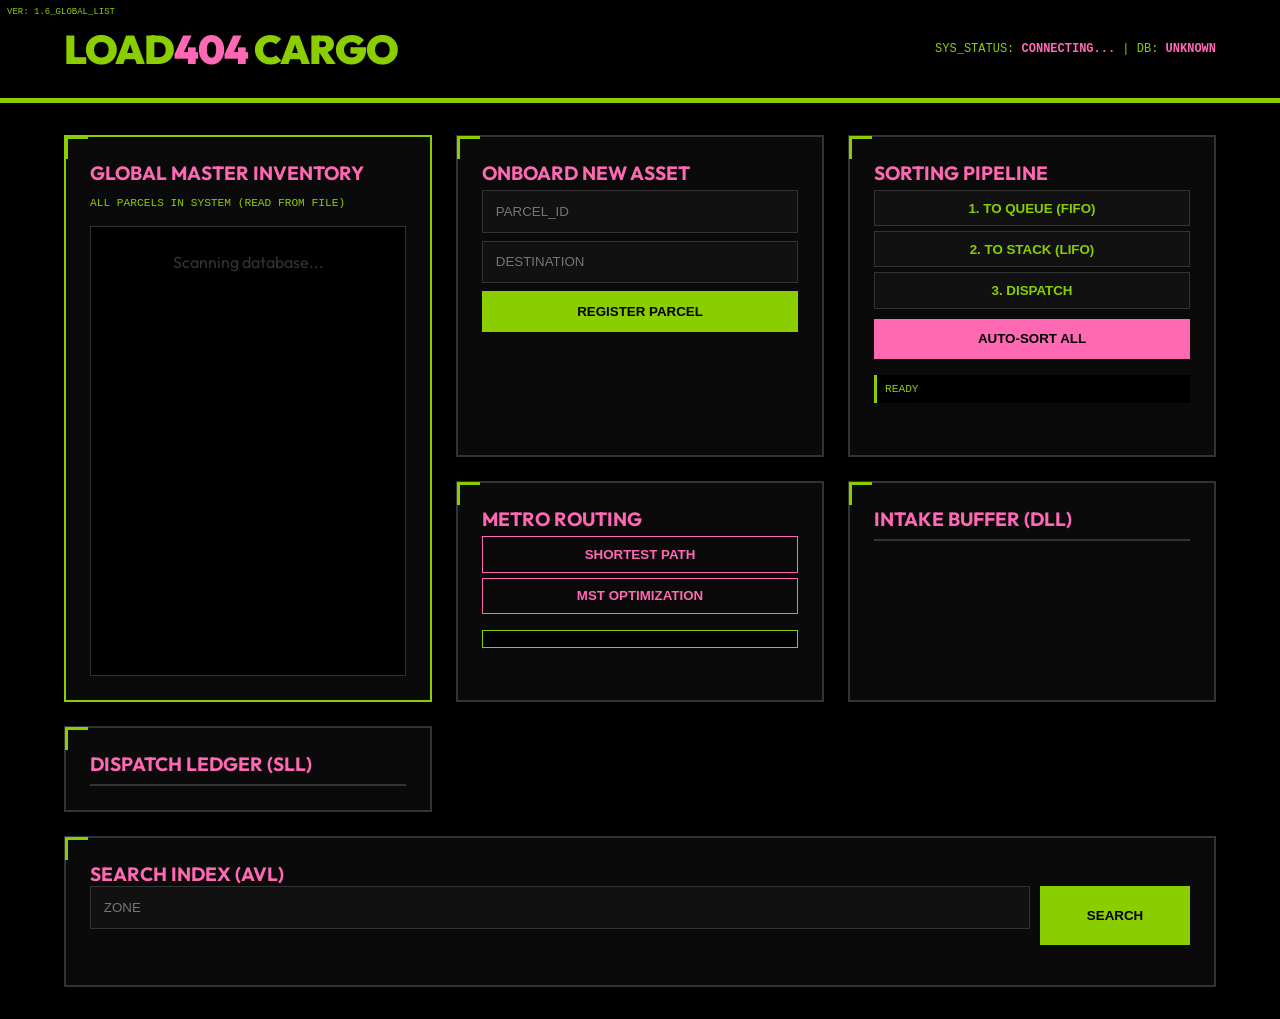
==== src/main/resources/public/index.html @ 56e21a54 "V1.6: Global Inventory Panel + Absolute Routing Fixes" ====
<!DOCTYPE html>
<html lang="en">
<head>
    <meta charset="UTF-8">
    <meta name="viewport" content="width=device-width, initial-scale=1.0">
    <title>V1.6 | LOAD404 CARGO OPERATIONS</title>
    <link href="https://fonts.googleapis.com/css2?family=Outfit:wght@400;900&family=JetBrains+Mono:wght@400;700&display=swap" rel="stylesheet">
    <link rel="stylesheet" href="style.css?v=1.6">
</head>
<body style="background:#000; color:#fff; font-family:'Outfit', sans-serif;">
    <div id="ver-tag" style="position:fixed; top:5px; left:5px; color:#8ACE00; font-family:monospace; font-size:9px; z-index:10000; background:#000; padding:2px;">VER: 1.6_GLOBAL_LIST</div>
    
    <header style="border-bottom: 5px solid #8ACE00; background:#000; padding: 1.5rem 5%; display:flex; justify-content:space-between; align-items:center;">
        <div class="logo" style="font-size:2.5rem; font-weight:900; color:#8ACE00;">LOAD<span style="color:#FF69B4;">404</span> CARGO</div>
        <div id="system-health" style="font-family:monospace; font-size:12px; color:#8ACE00;">
            SYS_STATUS: <b id="health-status" style="color:#FF69B4;">CONNECTING...</b> | 
            DB: <b id="health-file" style="color:#FF69B4;">UNKNOWN</b>
        </div>
    </header>

    <div id="toast-container" style="position:fixed; bottom:20px; right:20px; z-index:10000; display:flex; flex-direction:column; gap:10px;"></div>
    
    <main style="padding: 2rem 5%;">
        <div class="grid-container" style="display:grid; grid-template-columns: repeat(auto-fit, minmax(320px, 1fr)); gap:1.5rem;">
            
            <!-- Global Parcel List (NEW) -->
            <section class="panel" style="background:#0a0a0a; border: 2px solid #8ACE00; padding:1.5rem; grid-row: span 2;">
                <div class="panel-header">
                    <h2 style="color:#FF69B4; text-transform:uppercase; margin-bottom:5px; font-size:1.2rem;">Global Master Inventory</h2>
                    <span style="color:#8ACE00; font-family:monospace; font-size:0.7rem;">ALL PARCELS IN SYSTEM (READ FROM FILE)</span>
                </div>
                <div id="global-parcel-list" style="margin-top:1rem; height:450px; overflow-y:scroll; border:1px solid #333; background:#000; padding:5px;">
                    <div style="color:#333; text-align:center; margin-top:20px;">Scanning database...</div>
                </div>
            </section>

            <!-- Registration -->
            <section class="panel" style="background:#0a0a0a; border: 2px solid #333; padding:1.5rem;">
                <div class="panel-header">
                    <h2 style="color:#FF69B4; text-transform:uppercase; margin-bottom:5px; font-size:1.2rem;">Onboard New Asset</h2>
                </div>
                <input type="text" id="shipId" placeholder="PARCEL_ID" style="width:100%; background:#111; border:1px solid #333; padding:0.8rem; color:#fff; margin-bottom:0.5rem;">
                <input type="text" id="address" placeholder="DESTINATION" style="width:100%; background:#111; border:1px solid #333; padding:0.8rem; color:#fff; margin-bottom:0.5rem;">
                <button onclick="addShipment()" style="width:100%; background:#8ACE00; color:#000; padding:0.8rem; font-weight:900; border:none; cursor:pointer;">REGISTER PARCEL</button>
            </section>

            <!-- Pipeline -->
            <section class="panel" style="background:#0a0a0a; border: 2px solid #333; padding:1.5rem;">
                <div class="panel-header">
                    <h2 style="color:#FF69B4; text-transform:uppercase; margin-bottom:5px; font-size:1.2rem;">Sorting Pipeline</h2>
                </div>
                <div style="display:flex; flex-direction:column; gap:5px;">
                    <button onclick="step1()" style="background:#111; color:#8ACE00; border:1px solid #333; padding:0.6rem; cursor:pointer;">1. TO QUEUE (FIFO)</button>
                    <button onclick="step2()" style="background:#111; color:#8ACE00; border:1px solid #333; padding:0.6rem; cursor:pointer;">2. TO STACK (LIFO)</button>
                    <button onclick="step3()" style="background:#111; color:#8ACE00; border:1px solid #333; padding:0.6rem; cursor:pointer;">3. DISPATCH</button>
                    <button onclick="processAll()" style="background:#FF69B4; color:#000; border:none; padding:0.8rem; cursor:pointer; font-weight:900; margin-top:5px;">AUTO-SORT ALL</button>
                </div>
                <div id="pipeline-output" style="background:#000; color:#8ACE00; padding:0.5rem; margin-top:1rem; border-left:3px solid #8ACE00; font-family:monospace; font-size:0.7rem;">READY</div>
            </section>

            <!-- Routing -->
            <section class="panel" style="background:#0a0a0a; border: 2px solid #333; padding:1.5rem;">
                <div class="panel-header">
                    <h2 style="color:#FF69B4; text-transform:uppercase; margin-bottom:5px; font-size:1.2rem;">Metro Routing</h2>
                </div>
                <button onclick="getShortestPath()" style="width:100%; background:transparent; color:#FF69B4; border:1px solid #FF69B4; padding:0.6rem; margin-bottom:5px; cursor:pointer;">SHORTEST PATH</button>
                <button onclick="getMST()" style="width:100%; background:transparent; color:#FF69B4; border:1px solid #FF69B4; padding:0.6rem; cursor:pointer;">MST OPTIMIZATION</button>
                <div class="code-output" id="route-output" style="background:#000; color:#8ACE00; padding:0.5rem; border:1px solid #8ACE00; margin-top:1rem; font-family:monospace; font-size:0.6rem; white-space:pre-wrap;"></div>
            </section>

            <!-- Buffer List -->
            <section class="panel" style="background:#0a0a0a; border: 2px solid #333; padding:1.5rem;">
                <h2 style="color:#FF69B4; text-transform:uppercase; font-size:1.2rem;">Intake Buffer (DLL)</h2>
                <div class="log-container" id="buffer-log" style="margin-top:0.5rem; max-height:150px; overflow-y:auto; background:#000;"></div>
            </section>

            <!-- Operations Ledger -->
            <section class="panel" style="background:#0a0a0a; border: 2px solid #333; padding:1.5rem;">
                <h2 style="color:#FF69B4; text-transform:uppercase; font-size:1.2rem;">Dispatch Ledger (SLL)</h2>
                <div class="audit-list" id="audit-log" style="margin-top:0.5rem; max-height:150px; overflow-y:auto; background:#000;"></div>
            </section>

            <!-- Directory -->
            <section class="panel full-width" style="grid-column: 1 / -1; background:#0a0a0a; border: 2px solid #333; padding:1.5rem;">
                <h2 style="color:#FF69B4; text-transform:uppercase; font-size:1.2rem;">Search Index (AVL)</h2>
                <div style="display:flex; gap:10px;">
                    <input type="text" id="search-query" placeholder="ZONE" style="flex:1; background:#111; border:1px solid #333; padding:0.8rem; color:#fff;">
                    <button onclick="searchAddress()" style="width:150px; background:#8ACE00; color:#000; border:none; font-weight:900; cursor:pointer;">SEARCH</button>
                </div>
                <div id="search-output" style="margin-top:1rem; color:#8ACE00; font-family:monospace; font-weight:700;"></div>
            </section>
        </div>
    </main>

    <script src="app.js?v=1.6"></script>
</body>
</html>
---- src/main/resources/public/style.css ----
:root {
    --bg-color: #000000;
    --panel-bg: rgba(15, 15, 15, 0.9);
    --brat-green: #8ACE00;
    --barbie-pink: #FF69B4;
    --text-primary: #ffffff;
    --text-secondary: #cccccc;
    --border-color: #333333;
}

* {
    margin: 0;
    padding: 0;
    box-sizing: border-box;
}

body {
    background-color: var(--bg-color);
    color: var(--text-primary);
    font-family: 'Outfit', sans-serif;
    min-height: 100vh;
    overflow-x: hidden;
}

header {
    padding: 2rem 5%;
    display: flex;
    justify-content: space-between;
    align-items: center;
    border-bottom: 2px solid var(--brat-green);
    background: #000;
}

.logo {
    font-size: 1.8rem;
    font-weight: 900;
    letter-spacing: -1px;
    color: var(--brat-green);
    text-transform: uppercase;
}

.logo span {
    color: var(--barbie-pink);
}

main {
    padding: 2rem 5%;
}

.grid-container {
    display: grid;
    grid-template-columns: repeat(auto-fit, minmax(400px, 1fr));
    gap: 2rem;
}

.panel {
    background: var(--panel-bg);
    border: 1px solid var(--border-color);
    padding: 2rem;
    border-radius: 0; /* Industrial look */
    position: relative;
}

.panel::before {
    content: '';
    position: absolute;
    top: -1px;
    left: -1px;
    width: 20px;
    height: 20px;
    border-top: 3px solid var(--brat-green);
    border-left: 3px solid var(--brat-green);
}

.panel-header h2 {
    color: var(--barbie-pink);
    text-transform: uppercase;
    font-size: 1.4rem;
    margin-bottom: 0.5rem;
}

.subtext {
    font-family: 'JetBrains Mono', monospace;
    font-size: 0.8rem;
    color: var(--brat-green);
}

input {
    width: 100%;
    background: #111;
    border: 1px solid var(--border-color);
    padding: 1rem;
    color: white;
    margin-bottom: 1rem;
    outline: none;
}

input:focus {
    border-color: var(--brat-green);
}

button {
    width: 100%;
    padding: 1rem;
    font-weight: 800;
    text-transform: uppercase;
    cursor: pointer;
    border: none;
    transition: 0.2s;
}

.btn-primary {
    background: var(--brat-green);
    color: black;
}

.btn-primary:hover {
    background: white;
    box-shadow: 0 0 20px var(--brat-green);
}

.btn-secondary {
    background: black;
    color: var(--barbie-pink);
    border: 1px solid var(--barbie-pink);
    margin-top: 10px;
}

.btn-secondary:hover {
    background: var(--barbie-pink);
    color: black;
}

.btn-step {
    background: #222;
    color: var(--brat-green);
    border: 1px solid var(--border-color);
    margin-bottom: 5px;
}

.btn-step:hover {
    border-color: var(--brat-green);
    color: white;
}

.log-container, .audit-list {
    margin-top: 1rem;
    max-height: 200px;
    overflow-y: auto;
    border: 1px solid var(--border-color);
    background: #050505;
}

.item-card {
    padding: 10px;
    border-bottom: 1px solid #222;
    display: flex;
    justify-content: space-between;
    font-family: 'JetBrains Mono', monospace;
    font-size: 0.9rem;
}

.item-card span:first-child { color: var(--brat-green); }
.item-card span:last-child { color: var(--barbie-pink); }

.code-output {
    background: #000;
    padding: 1rem;
    border: 1px solid var(--brat-green);
    color: var(--brat-green);
    font-family: 'JetBrains Mono', monospace;
}

#toast-container {
    position: fixed;
    bottom: 20px;
    right: 20px;
    z-index: 10000;
}

.toast {
    background: var(--bg-color);
    border: 2px solid var(--brat-green);
    color: var(--brat-green);
    padding: 1rem 2rem;
    margin-top: 10px;
    font-weight: 900;
    text-transform: uppercase;
    animation: pop 0.3s cubic-bezier(0.175, 0.885, 0.32, 1.275);
}

.toast.failed {
    border-color: var(--barbie-pink);
    color: var(--barbie-pink);
}

@keyframes pop {
    0% { transform: scale(0.5); opacity: 0; }
    100% { transform: scale(1); opacity: 1; }
}
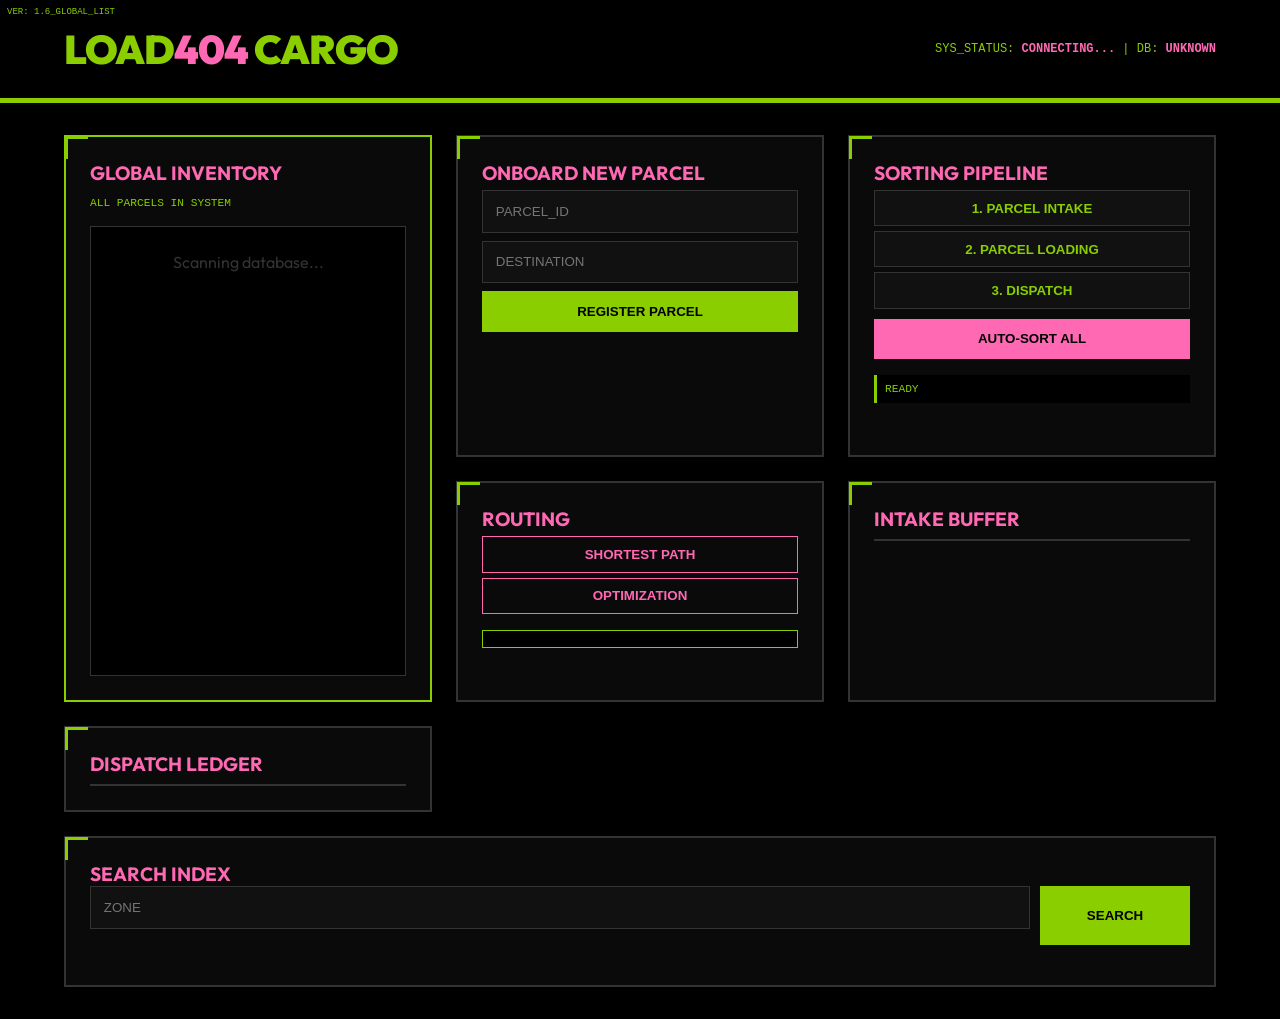
==== commit bdb3f371: "Update inventory and parcel onboarding terminology" ====
--- a/src/main/resources/public/index.html
+++ b/src/main/resources/public/index.html
@@ -26,8 +26,8 @@
             <!-- Global Parcel List (NEW) -->
             <section class="panel" style="background:#0a0a0a; border: 2px solid #8ACE00; padding:1.5rem; grid-row: span 2;">
                 <div class="panel-header">
-                    <h2 style="color:#FF69B4; text-transform:uppercase; margin-bottom:5px; font-size:1.2rem;">Global Master Inventory</h2>
-                    <span style="color:#8ACE00; font-family:monospace; font-size:0.7rem;">ALL PARCELS IN SYSTEM (READ FROM FILE)</span>
+                    <h2 style="color:#FF69B4; text-transform:uppercase; margin-bottom:5px; font-size:1.2rem;">Global Inventory</h2>
+                    <span style="color:#8ACE00; font-family:monospace; font-size:0.7rem;">ALL PARCELS IN SYSTEM </span>
                 </div>
                 <div id="global-parcel-list" style="margin-top:1rem; height:450px; overflow-y:scroll; border:1px solid #333; background:#000; padding:5px;">
                     <div style="color:#333; text-align:center; margin-top:20px;">Scanning database...</div>
@@ -37,7 +37,7 @@
             <!-- Registration -->
             <section class="panel" style="background:#0a0a0a; border: 2px solid #333; padding:1.5rem;">
                 <div class="panel-header">
-                    <h2 style="color:#FF69B4; text-transform:uppercase; margin-bottom:5px; font-size:1.2rem;">Onboard New Asset</h2>
+                    <h2 style="color:#FF69B4; text-transform:uppercase; margin-bottom:5px; font-size:1.2rem;">Onboard New Parcel</h2>
                 </div>
                 <input type="text" id="shipId" placeholder="PARCEL_ID" style="width:100%; background:#111; border:1px solid #333; padding:0.8rem; color:#fff; margin-bottom:0.5rem;">
                 <input type="text" id="address" placeholder="DESTINATION" style="width:100%; background:#111; border:1px solid #333; padding:0.8rem; color:#fff; margin-bottom:0.5rem;">
@@ -50,8 +50,8 @@
                     <h2 style="color:#FF69B4; text-transform:uppercase; margin-bottom:5px; font-size:1.2rem;">Sorting Pipeline</h2>
                 </div>
                 <div style="display:flex; flex-direction:column; gap:5px;">
-                    <button onclick="step1()" style="background:#111; color:#8ACE00; border:1px solid #333; padding:0.6rem; cursor:pointer;">1. TO QUEUE (FIFO)</button>
-                    <button onclick="step2()" style="background:#111; color:#8ACE00; border:1px solid #333; padding:0.6rem; cursor:pointer;">2. TO STACK (LIFO)</button>
+                    <button onclick="step1()" style="background:#111; color:#8ACE00; border:1px solid #333; padding:0.6rem; cursor:pointer;">1. PARCEL INTAKE</button>
+                    <button onclick="step2()" style="background:#111; color:#8ACE00; border:1px solid #333; padding:0.6rem; cursor:pointer;">2. PARCEL LOADING</button>
                     <button onclick="step3()" style="background:#111; color:#8ACE00; border:1px solid #333; padding:0.6rem; cursor:pointer;">3. DISPATCH</button>
                     <button onclick="processAll()" style="background:#FF69B4; color:#000; border:none; padding:0.8rem; cursor:pointer; font-weight:900; margin-top:5px;">AUTO-SORT ALL</button>
                 </div>
@@ -61,28 +61,28 @@
             <!-- Routing -->
             <section class="panel" style="background:#0a0a0a; border: 2px solid #333; padding:1.5rem;">
                 <div class="panel-header">
-                    <h2 style="color:#FF69B4; text-transform:uppercase; margin-bottom:5px; font-size:1.2rem;">Metro Routing</h2>
+                    <h2 style="color:#FF69B4; text-transform:uppercase; margin-bottom:5px; font-size:1.2rem;">Routing</h2>
                 </div>
                 <button onclick="getShortestPath()" style="width:100%; background:transparent; color:#FF69B4; border:1px solid #FF69B4; padding:0.6rem; margin-bottom:5px; cursor:pointer;">SHORTEST PATH</button>
-                <button onclick="getMST()" style="width:100%; background:transparent; color:#FF69B4; border:1px solid #FF69B4; padding:0.6rem; cursor:pointer;">MST OPTIMIZATION</button>
+                <button onclick="getMST()" style="width:100%; background:transparent; color:#FF69B4; border:1px solid #FF69B4; padding:0.6rem; cursor:pointer;">OPTIMIZATION</button>
                 <div class="code-output" id="route-output" style="background:#000; color:#8ACE00; padding:0.5rem; border:1px solid #8ACE00; margin-top:1rem; font-family:monospace; font-size:0.6rem; white-space:pre-wrap;"></div>
             </section>
 
             <!-- Buffer List -->
             <section class="panel" style="background:#0a0a0a; border: 2px solid #333; padding:1.5rem;">
-                <h2 style="color:#FF69B4; text-transform:uppercase; font-size:1.2rem;">Intake Buffer (DLL)</h2>
+                <h2 style="color:#FF69B4; text-transform:uppercase; font-size:1.2rem;">Intake Buffer</h2>
                 <div class="log-container" id="buffer-log" style="margin-top:0.5rem; max-height:150px; overflow-y:auto; background:#000;"></div>
             </section>
 
             <!-- Operations Ledger -->
             <section class="panel" style="background:#0a0a0a; border: 2px solid #333; padding:1.5rem;">
-                <h2 style="color:#FF69B4; text-transform:uppercase; font-size:1.2rem;">Dispatch Ledger (SLL)</h2>
+                <h2 style="color:#FF69B4; text-transform:uppercase; font-size:1.2rem;">Dispatch Ledger </h2>
                 <div class="audit-list" id="audit-log" style="margin-top:0.5rem; max-height:150px; overflow-y:auto; background:#000;"></div>
             </section>
 
             <!-- Directory -->
             <section class="panel full-width" style="grid-column: 1 / -1; background:#0a0a0a; border: 2px solid #333; padding:1.5rem;">
-                <h2 style="color:#FF69B4; text-transform:uppercase; font-size:1.2rem;">Search Index (AVL)</h2>
+                <h2 style="color:#FF69B4; text-transform:uppercase; font-size:1.2rem;">Search Index</h2>
                 <div style="display:flex; gap:10px;">
                     <input type="text" id="search-query" placeholder="ZONE" style="flex:1; background:#111; border:1px solid #333; padding:0.8rem; color:#fff;">
                     <button onclick="searchAddress()" style="width:150px; background:#8ACE00; color:#000; border:none; font-weight:900; cursor:pointer;">SEARCH</button>
